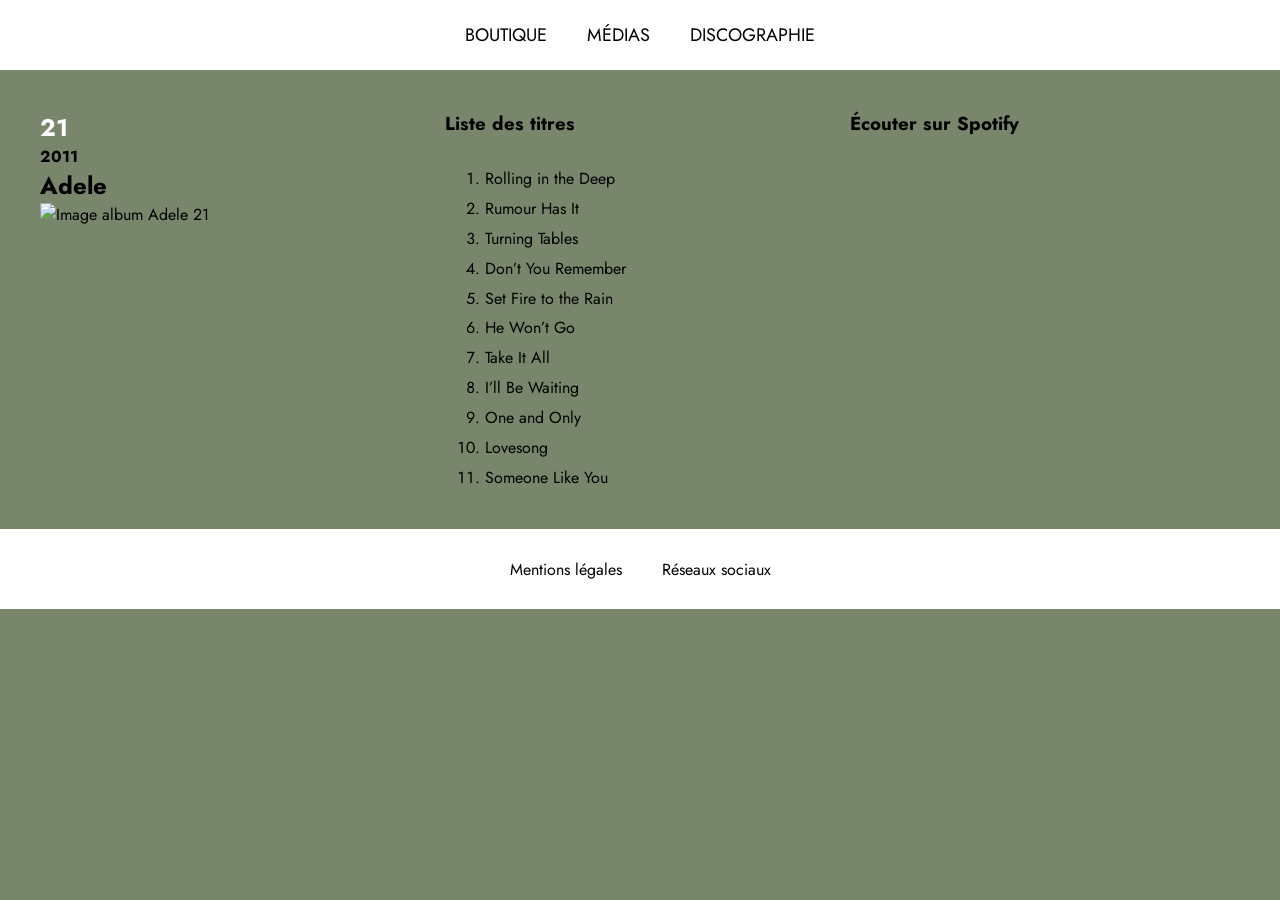
==== album-21.html @ e6bb083f "commit 4/11" ====
<!DOCTYPE html>
<html lang="fr">

<head>
    <meta charset="UTF-8">
    <meta name="viewport" content="width=device-width, initial-scale=1.0">
    <title> Adele - 21 </title>
    <link href="https://fonts.googleapis.com/css2?family=Jost:wght@300;400;500;600&display=swap" rel="stylesheet">
    <link rel="stylesheet" href="style_album21.css">
</head>

<body>
    <header>
        <nav>
            <ul>
                <li>
                    <a href="https://shopeu.adele.com/" target="_blank">Boutique</a>
                </li>
                <li>
                    <a href="medias.html" target="_blank"> Médias</a>
                </li>
                <li>
                    <a href="index.html" target="_blank">Discographie</a>
                </li>
            </ul>
        </nav>
    </header>

    <main>
        <section>
            <div id="presentation-album">
                <h1>21</h1>
                <h4>2011</h4>
                <h2>Adele</h2>
                <img src="https://encrypted-tbn0.gstatic.com/images?q=tbn:ANd9GcTN0k5uhTj565gY1HdQaWLlDwerDCEGUMhpE5Vimld7dA&s=10"
                    alt="Image album Adele 21">
            </div>
            <div id="titres">
                <h3>Liste des titres</h3>
                <ol>
                    <li> Rolling in the Deep
                    </li>
                    <li>Rumour Has It
                    </li>
                    <li>Turning Tables</li>
                    <li>Don’t You Remember</li>
                    <li>Set Fire to the Rain</li>
                    <li>He Won’t Go</li>
                    <li>Take It All</li>
                    <li>I’ll Be Waiting</li>
                    <li>One and Only</li>
                    <li>Lovesong</li>
                    <li>Someone Like You</li>
                </ol>
            </div>
            <div id="spotify">
                <h3>Écouter sur Spotify</h3>
                <iframe data-testid="embed-iframe" style="border-radius:12px"
                    src="https://open.spotify.com/embed/album/5duyQokC4FMcWPYTV9Gpf9?utm_source=generator&si=89d23a01d78144cb"
                    width="100%" height="352" frameBorder="0" allowfullscreen=""
                    allow="autoplay; clipboard-write; encrypted-media; fullscreen; picture-in-picture"
                    loading="lazy"></iframe>
            </div>




            </div>
        </section>
    </main>
    <footer>
        <nav>
            <ul>
                <li> Mentions légales </li>
                <li>
                    <a href="https://www.instagram.com/adele/?hl=en">Réseaux sociaux</a>
                </li>
            </ul>
        </nav>

    </footer>
</body>

</html>
---- style_album21.css ----
*{
    margin: 0;
    box-sizing: border-box;
    font-family: "Jost", sans-serif;
}

body {
    background-color: #78866b;
    color: black;
}

header {
    display: flex;
    background-color: white;
    color: black;
    height: 70px;
    font-size: large;
    align-items: center;
    justify-content: center;
    font-family: "Jost", sans-serif;
    text-transform: uppercase;

}

header a {
    color: black;
    text-decoration: none;
}

header a:hover{
    background-color: #78866b;
    color: white;
}

ul {
    margin: 0;
    display: flex;
justify-content: center;
align-items: center;
gap: 40px;
padding: 0;
    list-style: none;

}

section {
    display: flex;
    flex-wrap: wrap;
    justify-content: center;
    width: 100%;
    padding: 40px;
    gap: 15px;
}


section div {
    width: 30vw;
}

section a {
    text-decoration: none;
    color: inherit;
}


img {
    width: 70%;
}

h1{
    color: white;
}

footer {
    display: flex;
    background-color: white;
    color: black;
    height: 80px;
    align-items: center;
    justify-content: center;
}


footer a {
    color: black;
    text-decoration: none;

}

div{
    display: flex;
    flex-direction: column;
   flex: 1;
}

ol{
    display: flex;
    flex-direction: column;
    justify-content: space-between;
    flex: 1;
    margin-top: 30px;
}
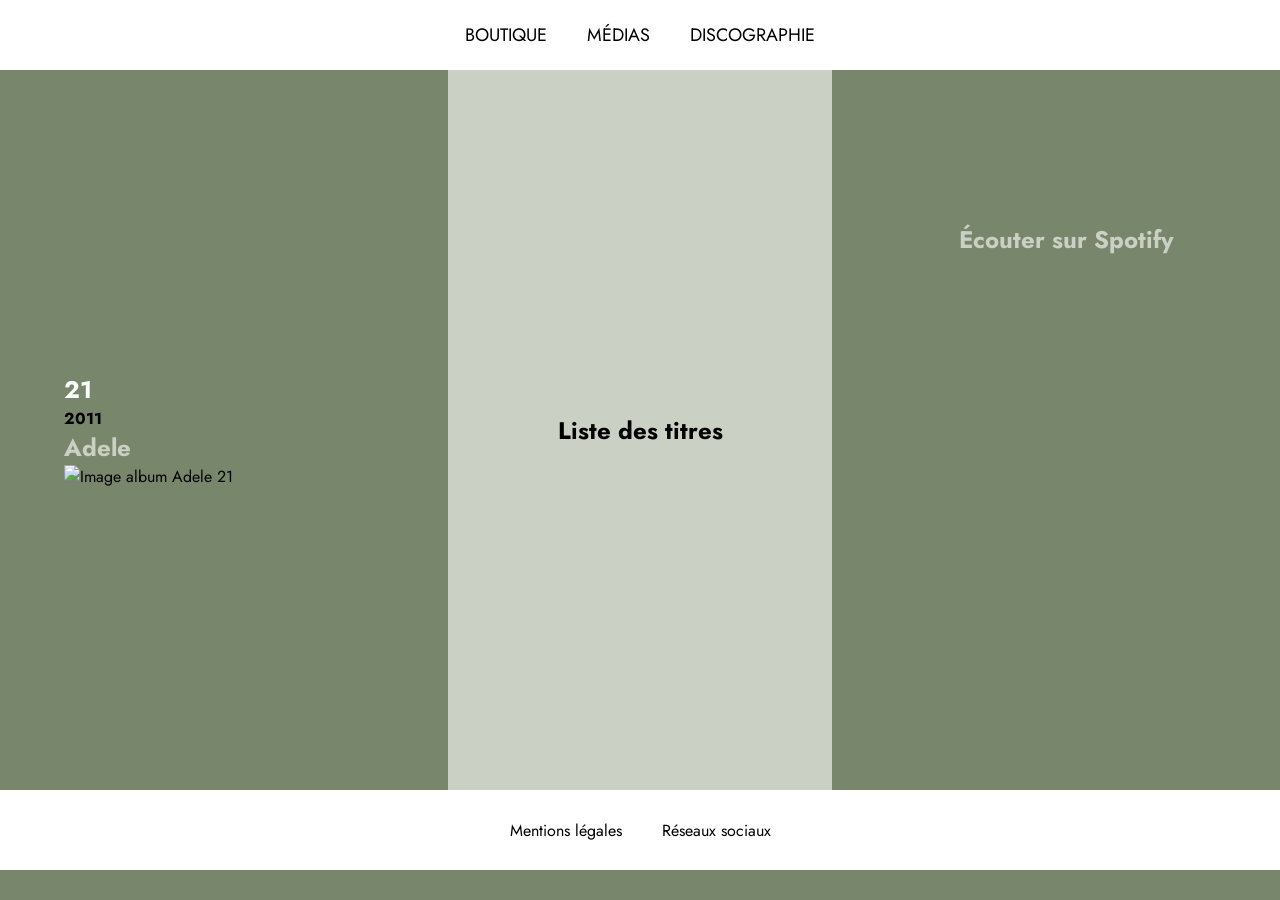
==== commit 3688fa09: "commit" ====
--- a/album-21.html
+++ b/album-21.html
@@ -29,37 +29,49 @@
     <main>
         <section>
             <div id="presentation-album">
-                <h1>21</h1>
-                <h4>2011</h4>
-                <h2>Adele</h2>
-                <img src="https://encrypted-tbn0.gstatic.com/images?q=tbn:ANd9GcTN0k5uhTj565gY1HdQaWLlDwerDCEGUMhpE5Vimld7dA&s=10"
-                    alt="Image album Adele 21">
+                <div>
+                    <h1>21</h1>
+                    <h4>2011</h4>
+                    <h2>Adele</h2>
+                    <img src="https://encrypted-tbn0.gstatic.com/images?q=tbn:ANd9GcTN0k5uhTj565gY1HdQaWLlDwerDCEGUMhpE5Vimld7dA&s=10"
+                        alt="Image album Adele 21">
+                </div>
             </div>
-            <div id="titres">
-                <h3>Liste des titres</h3>
-                <ol>
-                    <li> Rolling in the Deep
-                    </li>
-                    <li>Rumour Has It
-                    </li>
-                    <li>Turning Tables</li>
-                    <li>Don’t You Remember</li>
-                    <li>Set Fire to the Rain</li>
-                    <li>He Won’t Go</li>
-                    <li>Take It All</li>
-                    <li>I’ll Be Waiting</li>
-                    <li>One and Only</li>
-                    <li>Lovesong</li>
-                    <li>Someone Like You</li>
-                </ol>
+            <div class="carte-flip">
+                <div class="carte-interieur">
+
+                    <div class="recto">
+                        <h2>Liste des titres</h2>
+                    </div>
+
+                    <div class="verso">
+                        <ol>
+                            <li>Rolling in the Deep</li>
+                            <li>Rumour Has It</li>
+                            <li>Turning Tables</li>
+                            <li>Don't You Remember</li>
+                            <li>Set Fire to the Rain</li>
+                            <li>He Won't Go</li>
+                            <li>Take It All</li>
+                            <li>I'll Be Waiting</li>
+                            <li>One and Only</li>
+                            <li>Lovesong</li>
+                            <li>Someone Like You</li>
+                        </ol>
+                    </div>
+
+                </div>
             </div>
             <div id="spotify">
-                <h3>Écouter sur Spotify</h3>
-                <iframe data-testid="embed-iframe" style="border-radius:12px"
-                    src="https://open.spotify.com/embed/album/5duyQokC4FMcWPYTV9Gpf9?utm_source=generator&si=89d23a01d78144cb"
-                    width="100%" height="352" frameBorder="0" allowfullscreen=""
-                    allow="autoplay; clipboard-write; encrypted-media; fullscreen; picture-in-picture"
-                    loading="lazy"></iframe>
+                <div>
+                    <h2>Écouter sur Spotify</h2>
+                    <iframe data-testid="embed-iframe" style="border-radius:12px"
+                        src="https://open.spotify.com/embed/album/5duyQokC4FMcWPYTV9Gpf9?utm_source=generator&si=89d23a01d78144cb"
+                        width="100%" height="352" frameBorder="0" allowfullscreen=""
+                        allow="autoplay; clipboard-write; encrypted-media; fullscreen; picture-in-picture"
+                        loading="lazy"></iframe>
+                </div>
+
             </div>
 
 
--- a/style_album21.css
+++ b/style_album21.css
@@ -48,13 +48,18 @@
     flex-wrap: wrap;
     justify-content: center;
     width: 100%;
-    padding: 40px;
-    gap: 15px;
+    height: 80vh;
+/*     padding: 40px; */
 }
 
 
 section div {
+    display: flex;
+    justify-content: center;
+    align-items: center;
     width: 30vw;
+
+  
 }
 
 section a {
@@ -70,6 +75,72 @@
 h1{
     color: white;
 }
+
+
+/* presentation-album */
+#presentation-album div {
+    width: 70%;
+    height: auto;
+}
+
+#presentation-album div h1,
+#presentation-album div h2,
+#presentation-album div h4,
+#presentation-album div img {
+    width: 100%;
+    height: auto;
+}
+
+#presentation-album h2,
+#spotify h2{
+    color:#cbd0c4;
+}
+
+
+/* TITRES  */
+
+
+.carte-flip {
+    perspective: 2000px;
+}
+
+.carte-interieur {
+    position: relative;
+    height: 600px;
+    transition: transform 0.8s;
+    transform-style: preserve-3d;
+}
+
+.carte-flip:hover .carte-interieur {
+    transform: rotateY(180deg);
+}
+
+.recto,
+.verso {
+    position: absolute;
+    inset: 0;
+    backface-visibility: hidden;
+    display: flex;
+    flex-direction: column;
+    align-items: center;
+    justify-content: center;
+}
+
+.recto {
+    background-color: #cbd0c4;
+}
+
+.verso {
+    transform: rotateY(180deg);
+    background-color: #78866b;
+    color: white;
+}
+
+.verso li {
+    margin-bottom: 8px;
+}
+
+/* FOOTER */
 
 footer {
     display: flex;
@@ -97,6 +168,13 @@
     display: flex;
     flex-direction: column;
     justify-content: space-between;
-    flex: 1;
-    margin-top: 30px;
-}+}
+
+/* SPOTIFY */
+
+
+#spotify div{
+    display: flex;
+    gap: 30px;
+    width: 70%;
+}
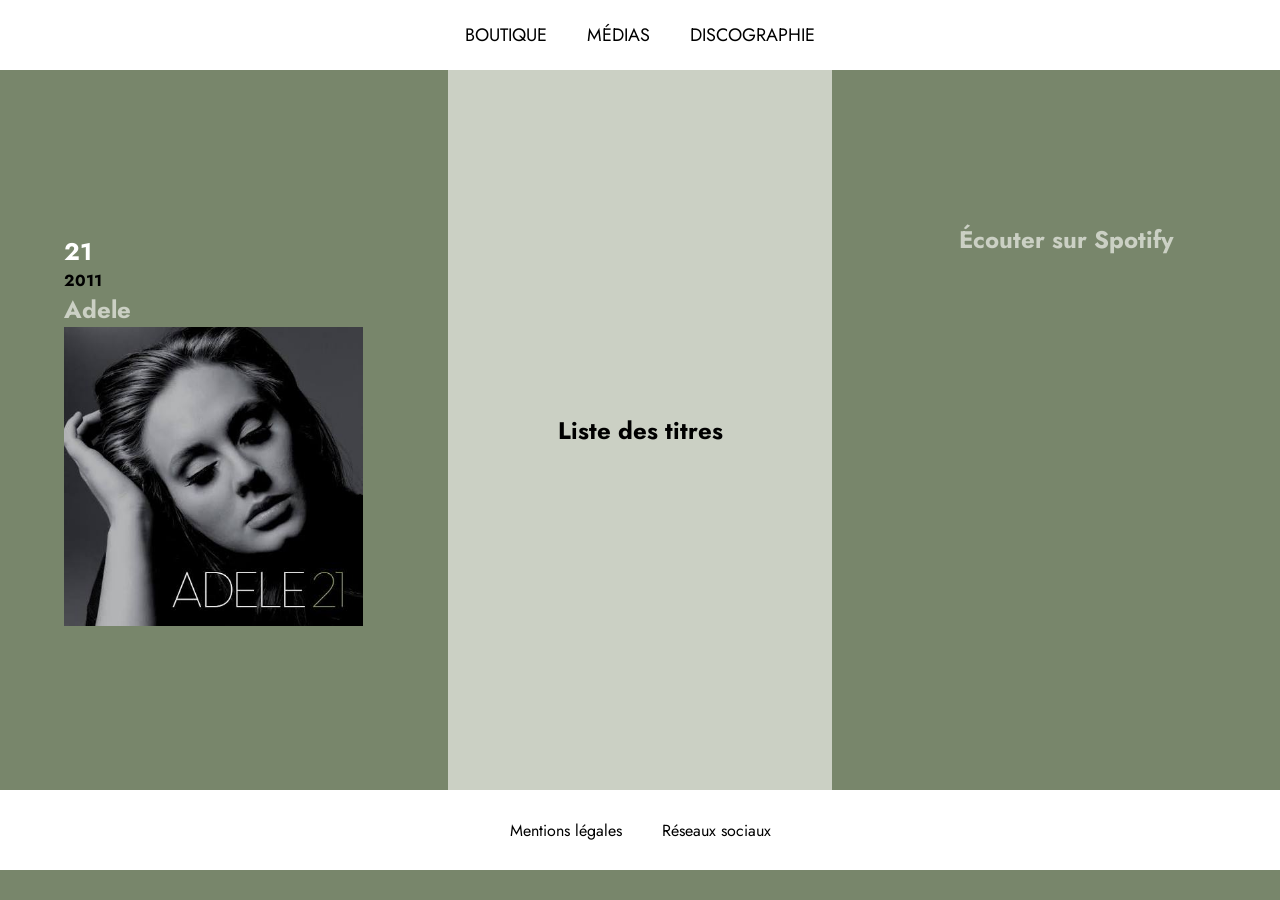
==== commit d006e28d: "commit" ====
--- a/album-21.html
+++ b/album-21.html
@@ -33,7 +33,7 @@
                     <h1>21</h1>
                     <h4>2011</h4>
                     <h2>Adele</h2>
-                    <img src="https://encrypted-tbn0.gstatic.com/images?q=tbn:ANd9GcTN0k5uhTj565gY1HdQaWLlDwerDCEGUMhpE5Vimld7dA&s=10"
+                    <img src="Pochette album adele.jpeg"
                         alt="Image album Adele 21">
                 </div>
             </div>
